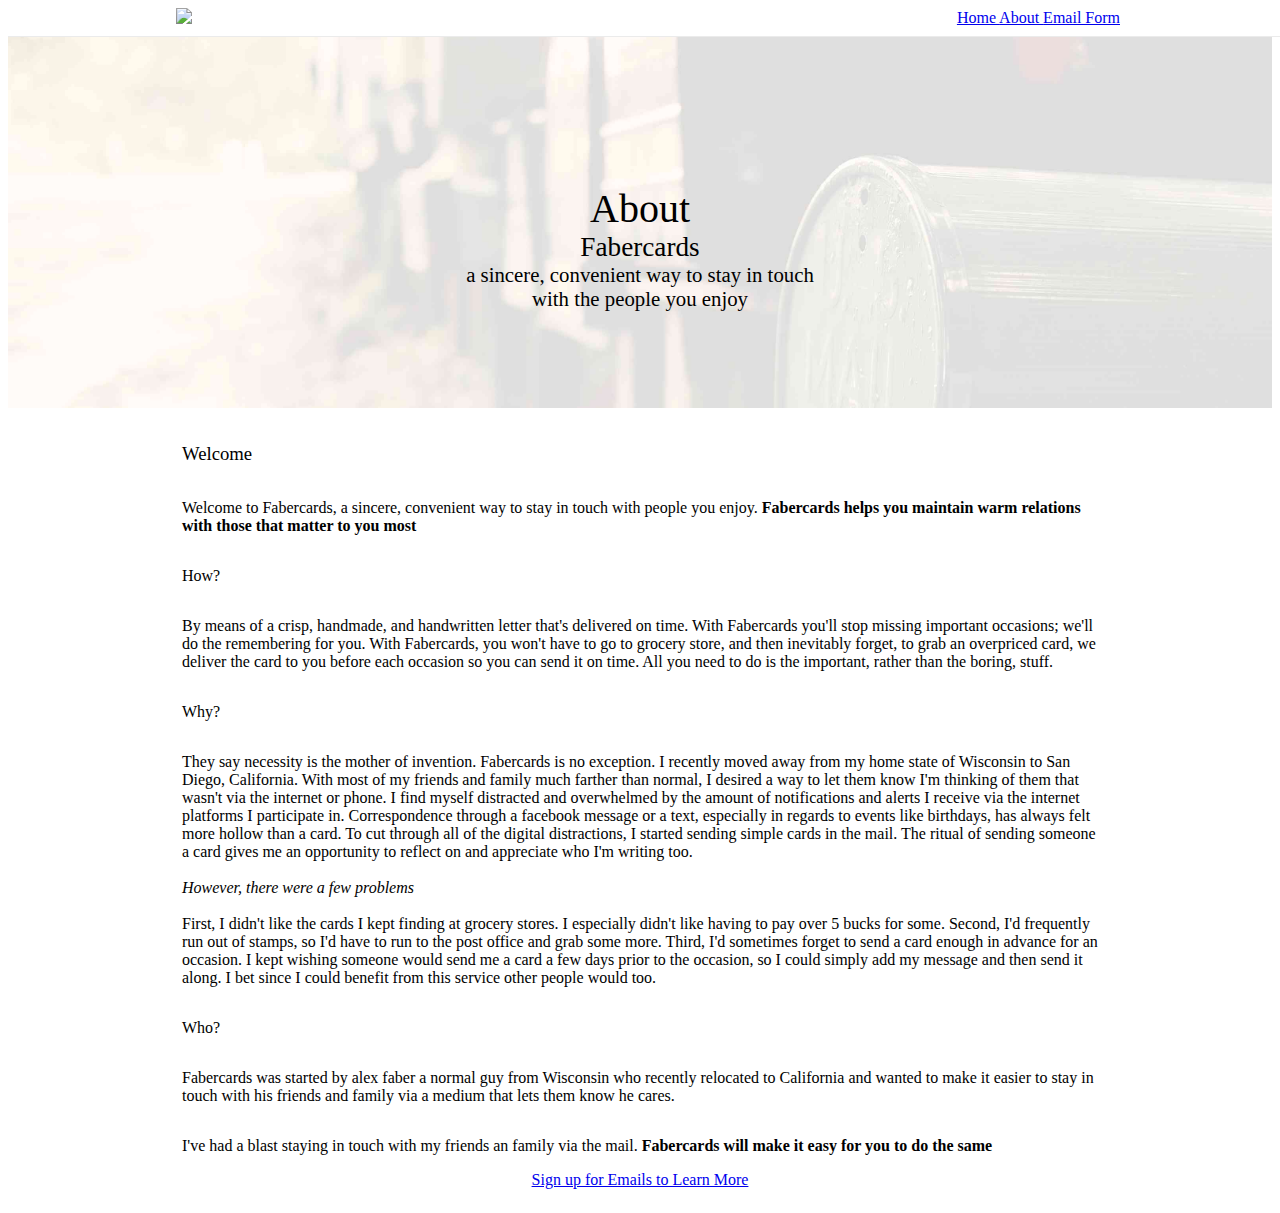
==== about.html @ e37cdfee "change name to fabercards, add index.php to make Heroku happy, and start laying out the about page." ====
<!doctype html>

<html lang="en">
<head>
  <meta charset="utf-8">
  <title>Fabercards</title>
  <meta name="description" content="The HTML5 Herald">
  <meta name="author" content="Alex Faber">
  <meta name="viewport" content="width=device-width, initial-scale=1">
  <link rel="stylesheet" href="styles.css">
  <link rel="stylesheet"
        href="https://code.getmdl.io/1.3.0/material.indigo-orange.min.css" />
  <script src="https://code.jquery.com/jquery-3.2.0.min.js"
          integrity="sha256-JAW99MJVpJBGcbzEuXk4Az05s/XyDdBomFqNlM3ic+I="
          crossorigin="anonymous">
  </script>
  <script defer src="https://code.getmdl.io/1.3.0/material.min.js"></script>
  <!--[if lt IE 9]>
    <script src="https://cdnjs.cloudflare.com/ajax/libs/html5shiv/3.7.3/html5shiv.js"></script>
  <![endif]-->
</head>

<body id="root">
  <div id="header">
    <div class="container">
      <div id="header-content">
        <div id="logo">
          <a href="index.html">
            <img height="50px"
                 src="http://www.additivemanufacturingusersgroup.com/wp-content/uploads/2016/09/you-logo-here.png"
                 type="presentation" />
          </a>
        </div>
        <div id="links">
          <a href="index.html" class="mdl-button mdl-button--primary">
            Home
          </a>
          <a href="index.html" class="mdl-button mdl-button--accent">
            About
          </a>
          <a href="email-form.html" class="mdl-button mdl-button--primary">
            Email Form
          </a>
        </div>
      </div>
    </div>
  </div>
  <div id="welcome" style="height: 20em;">
    <h1>
      About
    </h1>
    <h2>Fabercards</h2>
    <h3>
      a sincere, convenient way to stay in touch <br />with the people you
      enjoy
    </h3>
  </div>
  <div class="container">
    <div style="display: flex; flex-direction: column; padding: 1em;">
      <h3>Welcome</h3>
      <p>
        Welcome to Fabercards, a sincere, convenient way to stay in touch with
        people you enjoy.  <b>Fabercards helps you maintain warm relations with
        those that matter to you most</b>
      </p>
      <p>
        How?
      </p>
      <p>
        By means of a crisp, handmade, and handwritten letter that's delivered
        on time.  With Fabercards you'll stop missing important occasions; we'll
        do the remembering for you.  With Fabercards, you won't have to go to
        grocery store, and then inevitably forget, to grab an overpriced card,
        we deliver the card to you before each occasion so you can send it on
        time.  All you need to do is the important, rather than the boring,
        stuff.
      </p>
      <p>
        Why?
      </p>
      <p>
        They say necessity is the mother of invention.  Fabercards is no
        exception.  I recently moved away from my home state of Wisconsin to
        San Diego, California.  With most of my friends and family much farther
        than normal, I desired a way to let them know I'm thinking of them that
        wasn't via the internet or phone.  I find myself distracted and
        overwhelmed by the amount of notifications and alerts I receive via
        the internet platforms I participate in.  Correspondence through a
        facebook message or a text, especially in regards to events like
        birthdays, has always felt more hollow than a card. To cut through all
        of the digital distractions, I started sending simple cards in the mail.
        The ritual of sending someone a card gives me an opportunity to reflect
        on and appreciate who I'm writing too.<br />
        <br />
        <i>However, there were a few problems</i><br />
        <br />
        First, I didn't like the cards I kept finding at grocery stores.  I
        especially didn't like having to pay over 5 bucks for some.  Second,
        I'd frequently run out of stamps, so I'd have to run to the post office
        and grab some more. Third, I'd sometimes forget to send a card enough
        in advance for an occasion.  I kept wishing someone would send me a card
        a few days prior to the occasion, so I could simply add my message
        and then send it along.  I bet since I could benefit from this service
        other people would too.
      </p>
      <p>
        Who?
      </p>
      <p>
        Fabercards was started by

        alex faber

        a normal guy from Wisconsin who recently relocated to California and
        wanted to make it easier to stay in touch with his friends and family
        via a medium that lets them know he cares.
      </p>
      <p>
        I've had a blast staying in touch with my friends an family via the
        mail.
        <b>Fabercards will make it easy for you to do the same</b>
      </p>
      <a style="align-self: center;"
         href="email-form.html"
         class="mdl-button mdl-js-button mdl-button--raised mdl-button--colored">
         Sign up for Emails to Learn More
      </a>
    <div>
  </div>
</body>
<script src="welcome.js"></script>
</html>
---- styles.css ----
/**
 * CONSTANNTS
 * blue-gray: #607D8B
 * yellow: #FFC107
 * brown: #795549
 * blue: #4051B5
 * orange: #FF9800
 */

/*  GENERIC STYLES */
#root{
  min-height: 100vh;
  display: flex;
  flex-direction: column;
}

h1, h2, h3, h4, h5, h6{
  font-weight: 100 !important;
}

.container {
  width: 75%;
  margin-left: auto;
  margin-right: auto;
  display: flex;
}

.text-center{
  text-align: center;
}

.columns{
  display: flex;
  flex-direction: row;
}

.column{
  flex: 1;
  padding-left: 1em;
  padding-right: 1em;
}

.column h4{
  margin-top: 1em;
  margin-bottom: 0.5em;
}

.column p{
  text-align: justify;
}

.section-break{
  display: flex;
  width: 100%;
  min-height: 10em;
  height: 30vh;
  flex-direction: column;
  justify-content: center;
  background-color: #EBEBEB;
}

.section-break > * {
  text-align: center;
  margin: 0px;
  color: black;
}


/* HEADER STYLES */
#header{
  position: fixed;
  top: 0px;
  width: 100%;
  display: flex;
  border-bottom: 1px solid #EBEBEB;
  background-color: white;
  z-index: 1000;
}

#header-content {
  width: 100%;
  display: flex;
  align-items: center;
  justify-content: space-between;
  padding: 0.5em;
}

#header-content > #logo{
}

#header-content > #links{
  margin-left: auto;
}

/* WELCOME STYLES */
#welcome{
  width: 100%;
  background-image: url('daria-nepriakhina-6030_4.jpg');
  background-size: cover;
  height: 30em;
  padding-top: 5em;
  display: flex;
  flex-direction: column;
  justify-content: center;
  align-items: center;
  text-shadow: black;
  text-align: center;
}

#welcome > * {
  padding-left: 1em;
  padding-right: 1em;
  margin: 0;
}

#welcome > a {
  margin-top: 3em;
  width: 20em;
}

#welcome > h1{
  font-size: 2.5em;
}


#welcome > h2{
  font-size: 1.7em;
}

#welcome > h3{
  font-size: 1.3em;
  line-height: inherit;
}

/* HOW IT WORKS STYLES */
.how-it-works {
  padding: 1em;
  display: flex;
  flex-direction: column;
}

.how-it-works > h4, h4 {
  margin-bottom: 0px;
}

.how-it-works .number {
  color: #FF9800;
}

/* PRODUCT */
#product{
  display: flex;
}

#product > #evelope{
  flex-grow: 1;
}

#product > #card{
  flex-grow: 1;
}

#product > #divider{
  width: 1em;
  background-color: #EBEBEB;
}

#product .product-content {
  padding: 1em;
}

#product .product-content > h5 {
  margin-top: 1em;
  margin-bottom: 1em;
}

/* SUBSCRIBE */
.subscribe{
  text-align: center;
  display: flex;
  flex-direction: column;
  padding: 1em;
  width: 100%;
}

.subscribe > h4 {
  margin-top: 0.5em;
  margin-bottom: 0.1em;
}

.subscribe > h5 {
  margin-top: 0em;
}

.subscribe .input-wrapper{
  width: 100%;
}

@media only screen and (max-width:500px) {
  #header-content{
    flex-direction: column;
    align-items: center;
  }

  #header-content > #links{
    margin-top: 0.5em;
    margin-left: 0;
  }
}

@media only screen and (max-width:768px) {
  #product{
    flex-direction: column;
  }

  #product > #divider{
    display: none;
  }

  .columns{
    flex-direction: column;
  }
}

@media only screen and (max-width:1024px) {
  .container{
    width: 100%;
  }
}
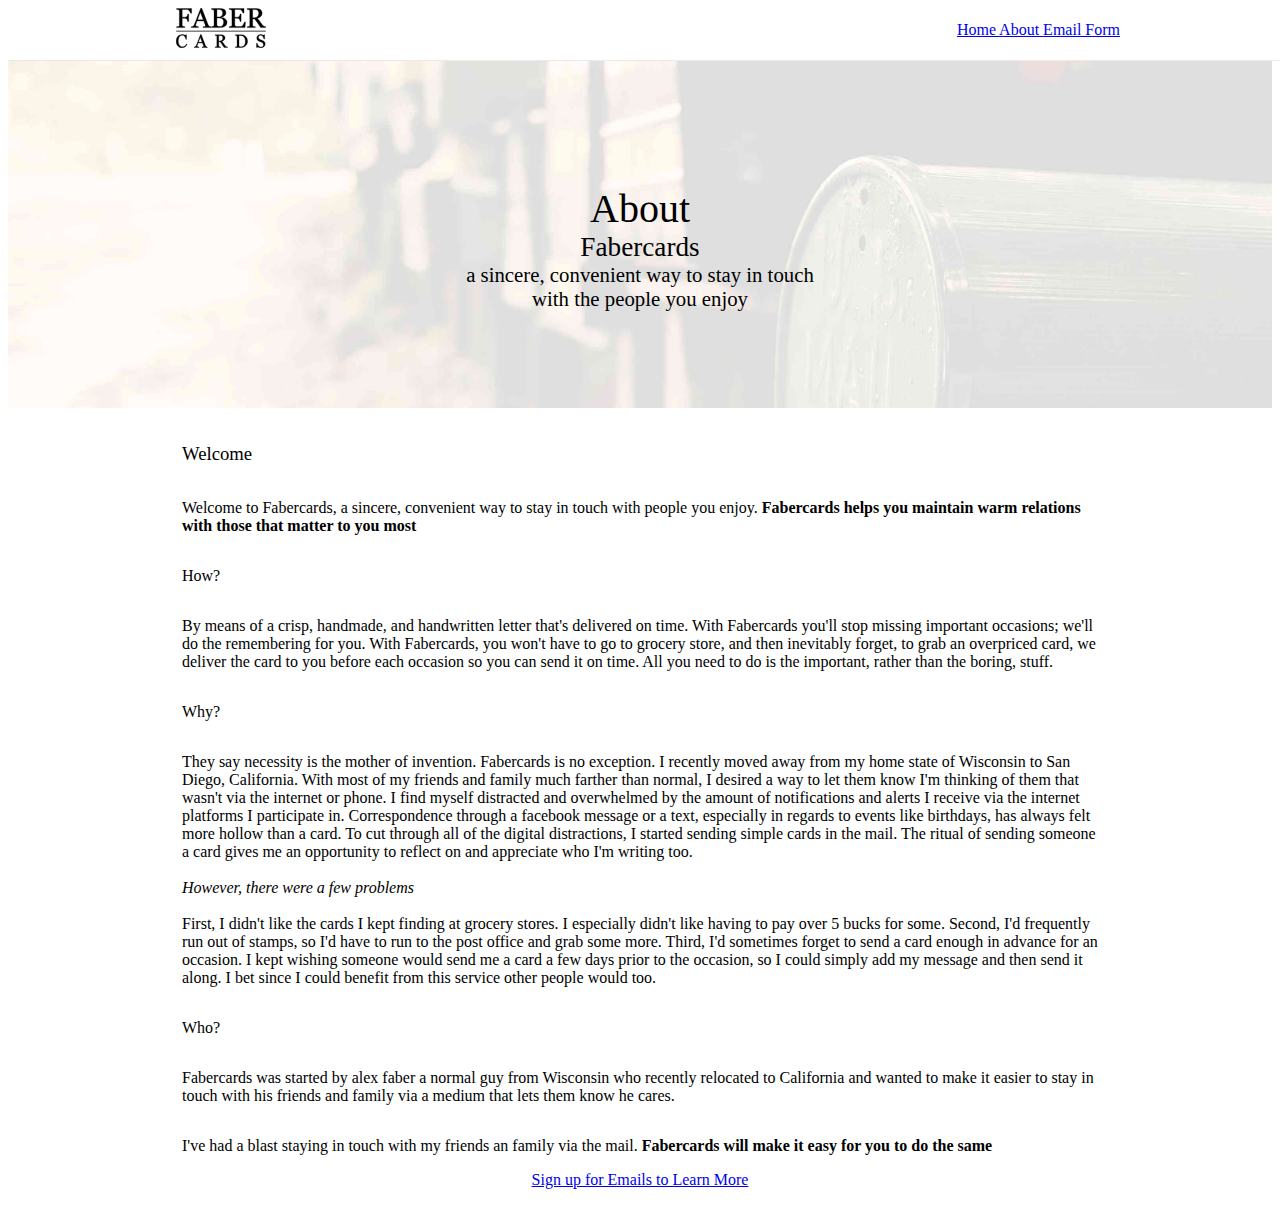
==== commit fa55d4e2: "add favicon and logo" ====
--- a/about.html
+++ b/about.html
@@ -15,6 +15,9 @@
           crossorigin="anonymous">
   </script>
   <script defer src="https://code.getmdl.io/1.3.0/material.min.js"></script>
+  <link rel="icon"
+      type="image/png"
+      href="fabercards_favicon-32x32.png">
   <!--[if lt IE 9]>
     <script src="https://cdnjs.cloudflare.com/ajax/libs/html5shiv/3.7.3/html5shiv.js"></script>
   <![endif]-->
@@ -26,9 +29,7 @@
       <div id="header-content">
         <div id="logo">
           <a href="index.html">
-            <img height="50px"
-                 src="http://www.additivemanufacturingusersgroup.com/wp-content/uploads/2016/09/you-logo-here.png"
-                 type="presentation" />
+            <img height="40px" src="fabercards.svg" type="presentation" />
           </a>
         </div>
         <div id="links">
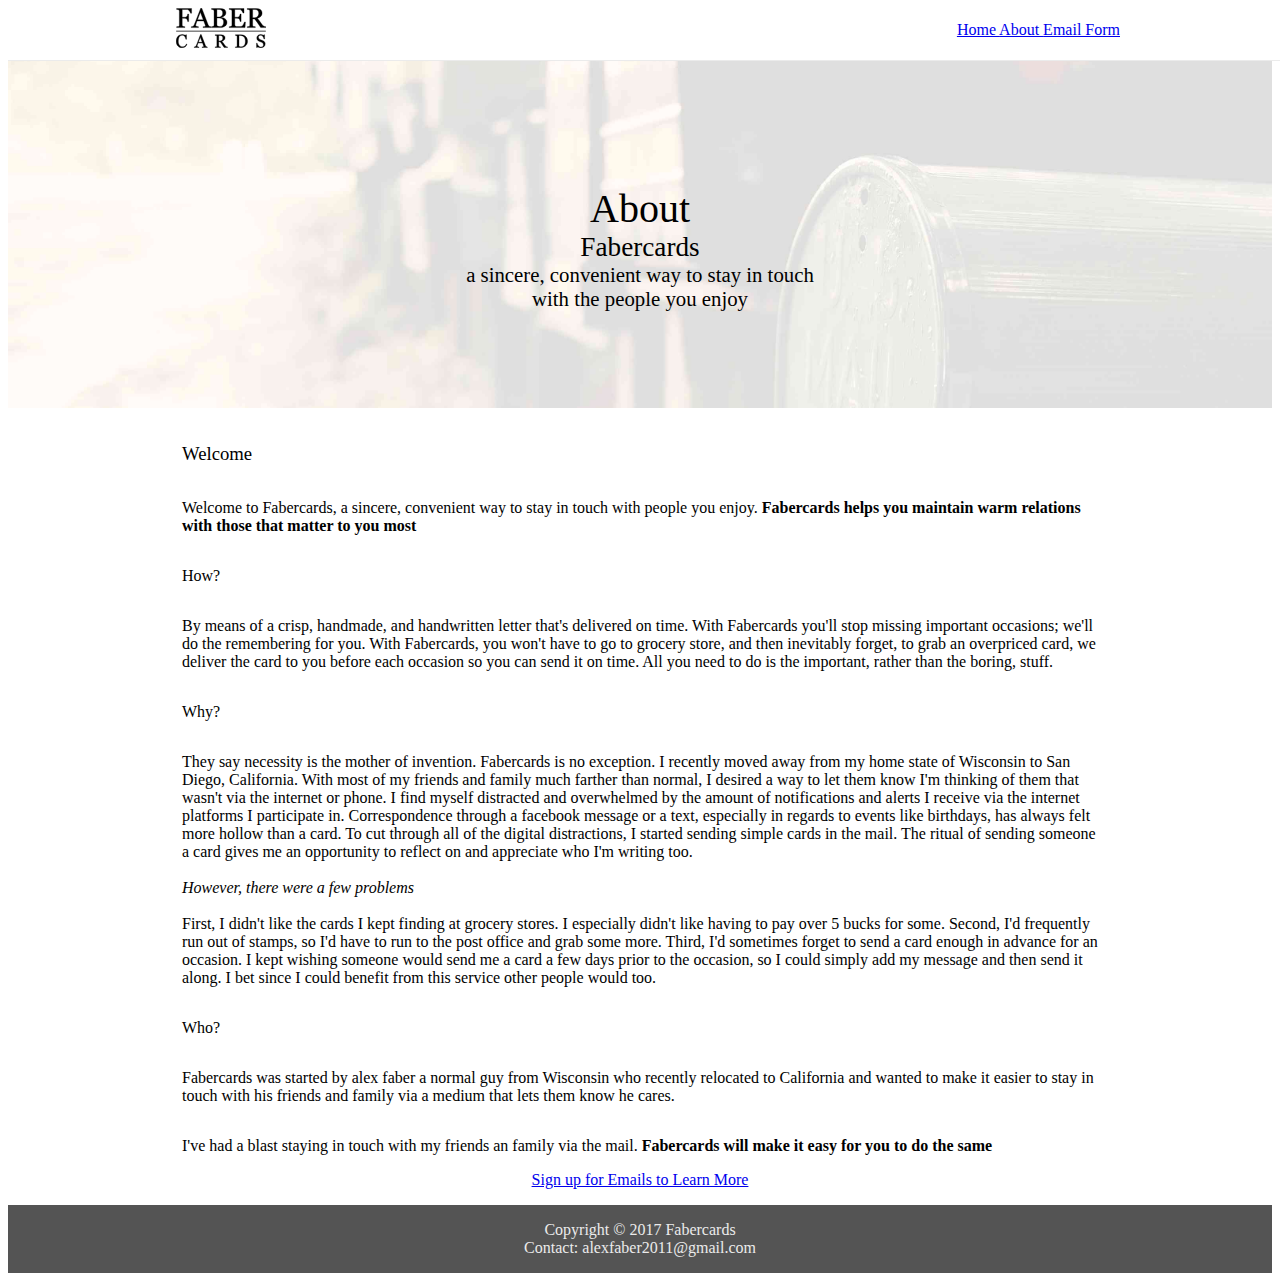
==== commit ad5d5834: "add a footer" ====
--- a/about.html
+++ b/about.html
@@ -126,8 +126,11 @@
          class="mdl-button mdl-js-button mdl-button--raised mdl-button--colored">
          Sign up for Emails to Learn More
       </a>
-    <div>
+    </div>
+  </div>
+  <div id="footer">
+    <p>Copyright © 2017 Fabercards<p>
+    <p>Contact: alexfaber2011@gmail.com</p>
   </div>
 </body>
-<script src="welcome.js"></script>
 </html>
--- a/styles.css
+++ b/styles.css
@@ -196,6 +196,17 @@
   width: 100%;
 }
 
+#footer{
+  background-color: #545454;
+  color: #EBEBEB;
+  padding: 1em;
+}
+
+#footer p {
+  text-align: center;
+  margin: 0;
+}
+
 @media only screen and (max-width:500px) {
   #header-content{
     flex-direction: column;
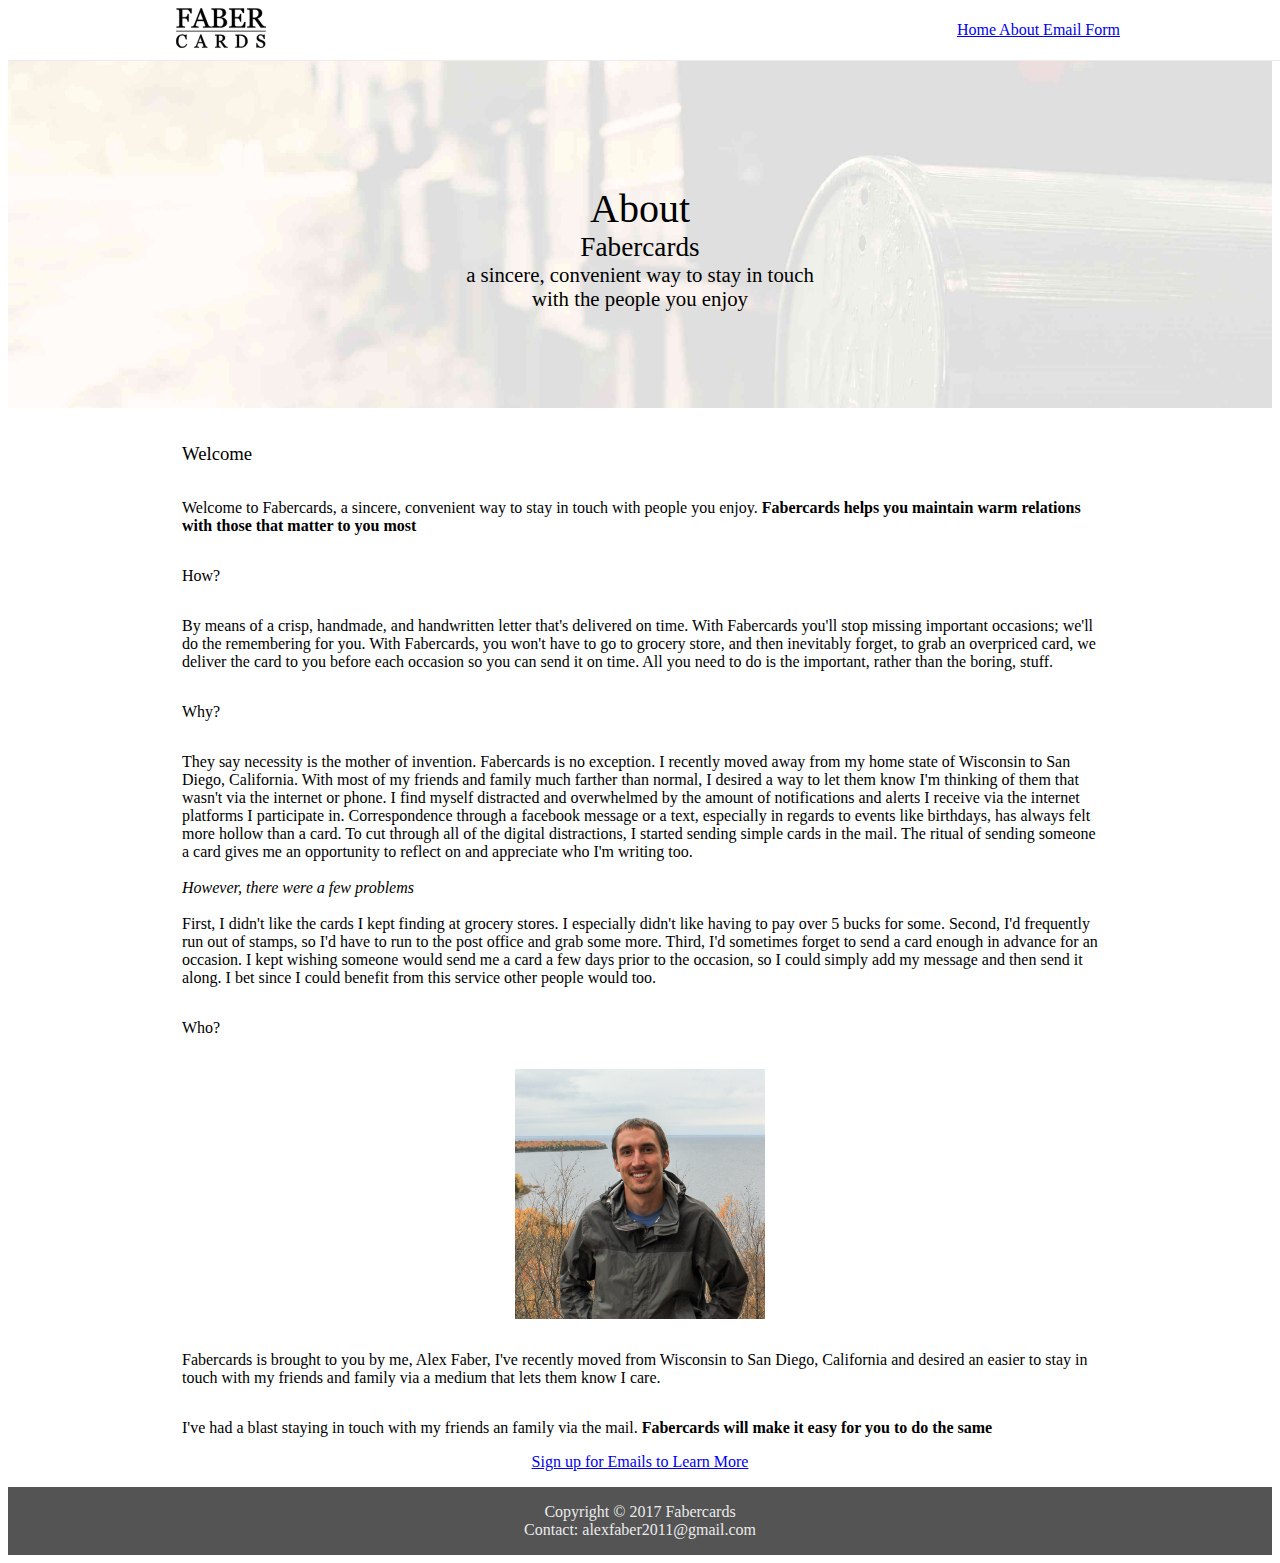
==== commit 7ad4955a: "add image to the about page and change the copy a bit" ====
--- a/about.html
+++ b/about.html
@@ -107,14 +107,12 @@
       <p>
         Who?
       </p>
+      <img width="250px" src="portrait.jpg" role="presentation" style="align-self: center; margin: 1em;" />
       <p>
-        Fabercards was started by
-
-        alex faber
-
-        a normal guy from Wisconsin who recently relocated to California and
-        wanted to make it easier to stay in touch with his friends and family
-        via a medium that lets them know he cares.
+        Fabercards is brought to you by me, Alex Faber,
+        I've recently moved from Wisconsin to San Diego, California and
+        desired an easier to stay in touch with my friends and family
+        via a medium that lets them know I care.
       </p>
       <p>
         I've had a blast staying in touch with my friends an family via the
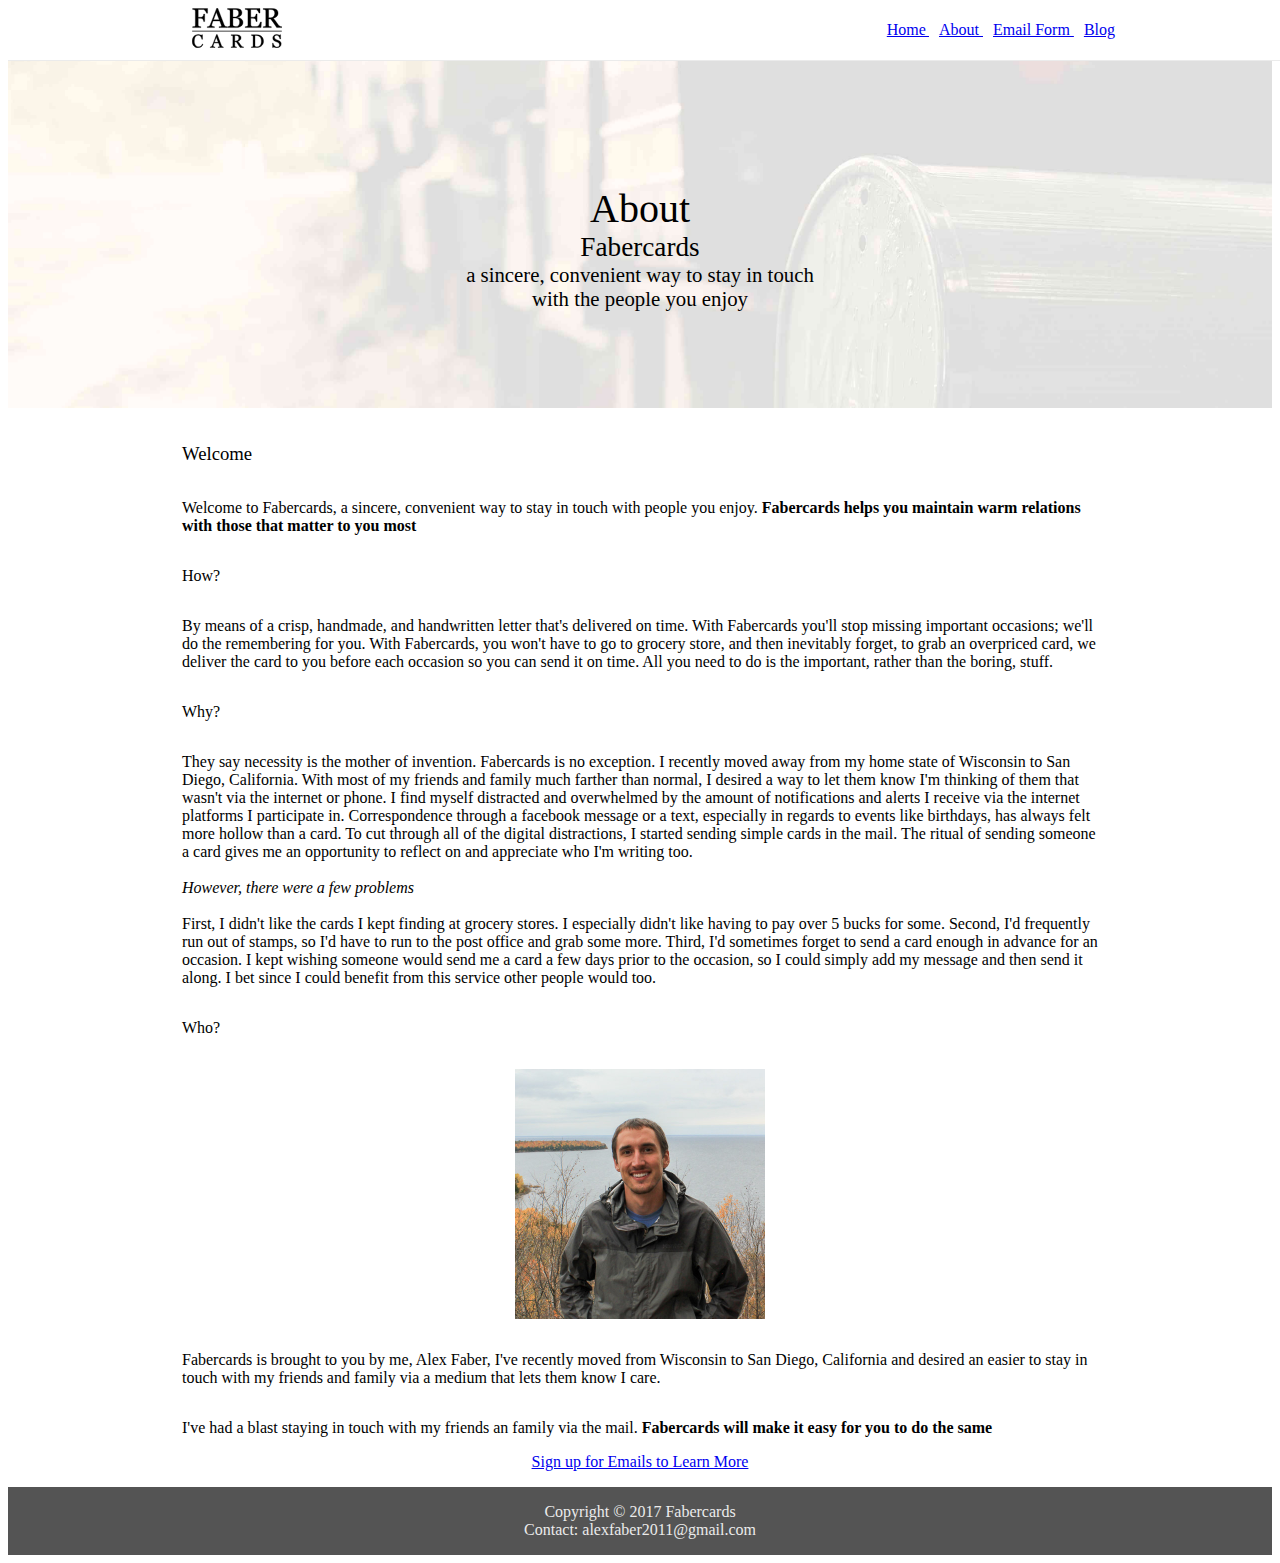
==== commit c1d49f82: "add the blog link to the header" ====
--- a/about.html
+++ b/about.html
@@ -41,6 +41,9 @@
           </a>
           <a href="email-form.html" class="mdl-button mdl-button--primary">
             Email Form
+          </a>
+          <a href="http://blog.fabercards.com" class="mdl-button mdl-button--primary">
+            Blog
           </a>
         </div>
       </div>
--- a/styles.css
+++ b/styles.css
@@ -53,7 +53,6 @@
   display: flex;
   width: 100%;
   min-height: 10em;
-  height: 30vh;
   flex-direction: column;
   justify-content: center;
   background-color: #EBEBEB;
@@ -86,10 +85,16 @@
 }
 
 #header-content > #logo{
+  margin-left: 1em;
 }
 
 #header-content > #links{
   margin-left: auto;
+}
+
+#header-content > #links > a{
+  margin: 0;
+  padding: 5px;
 }
 
 /* WELCOME STYLES */
@@ -213,10 +218,20 @@
     align-items: center;
   }
 
+  #header-content > #logo{
+    margin-left: 0em;
+    margin-top: 1em;
+  }
+
   #header-content > #links{
     margin-top: 0.5em;
     margin-left: 0;
   }
+
+  #header-content > #links > a{
+    margin: 0;
+    padding: 0px;
+  }
 }
 
 @media only screen and (max-width:768px) {
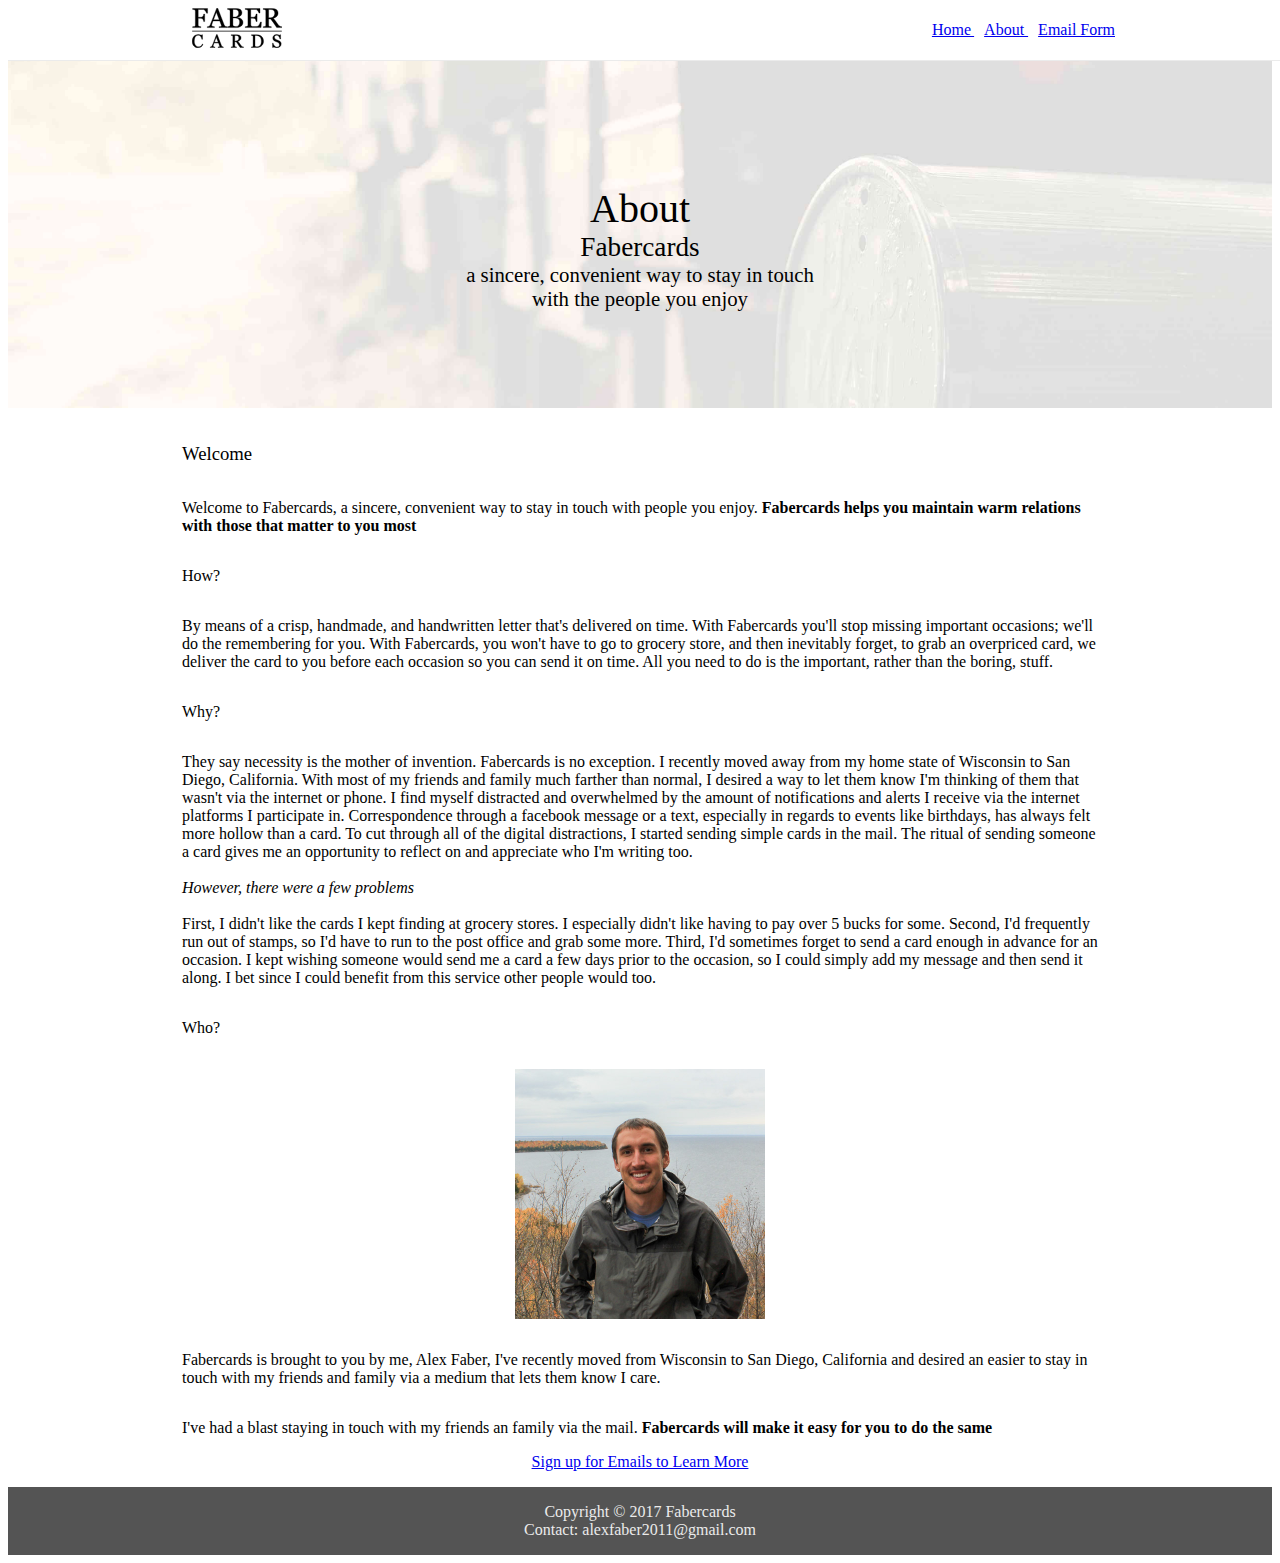
==== commit 5f58a411: "prepare assets for move to github pages" ====
--- a/about.html
+++ b/about.html
@@ -7,6 +7,9 @@
   <meta name="description" content="The HTML5 Herald">
   <meta name="author" content="Alex Faber">
   <meta name="viewport" content="width=device-width, initial-scale=1">
+  <meta http-equiv="cache-control" content="no-cache, must-revalidate, post-check=0, pre-check=0">
+  <meta http-equiv="expires" content="Sat, 31 Oct 2014 00:00:00 GMT">
+  <meta http-equiv="pragma" content="no-cache">
   <link rel="stylesheet" href="styles.css">
   <link rel="stylesheet"
         href="https://code.getmdl.io/1.3.0/material.indigo-orange.min.css" />
@@ -15,6 +18,16 @@
           crossorigin="anonymous">
   </script>
   <script defer src="https://code.getmdl.io/1.3.0/material.min.js"></script>
+  <script>
+    (function(i,s,o,g,r,a,m){i['GoogleAnalyticsObject']=r;i[r]=i[r]||function(){
+    (i[r].q=i[r].q||[]).push(arguments)},i[r].l=1*new Date();a=s.createElement(o),
+    m=s.getElementsByTagName(o)[0];a.async=1;a.src=g;m.parentNode.insertBefore(a,m)
+    })(window,document,'script','https://www.google-analytics.com/analytics.js','ga');
+
+    ga('create', 'UA-41587636-2', 'auto');
+    ga('send', 'pageview');
+
+  </script>
   <link rel="icon"
       type="image/png"
       href="fabercards_favicon-32x32.png">
@@ -41,9 +54,6 @@
           </a>
           <a href="email-form.html" class="mdl-button mdl-button--primary">
             Email Form
-          </a>
-          <a href="http://blog.fabercards.com" class="mdl-button mdl-button--primary">
-            Blog
           </a>
         </div>
       </div>
